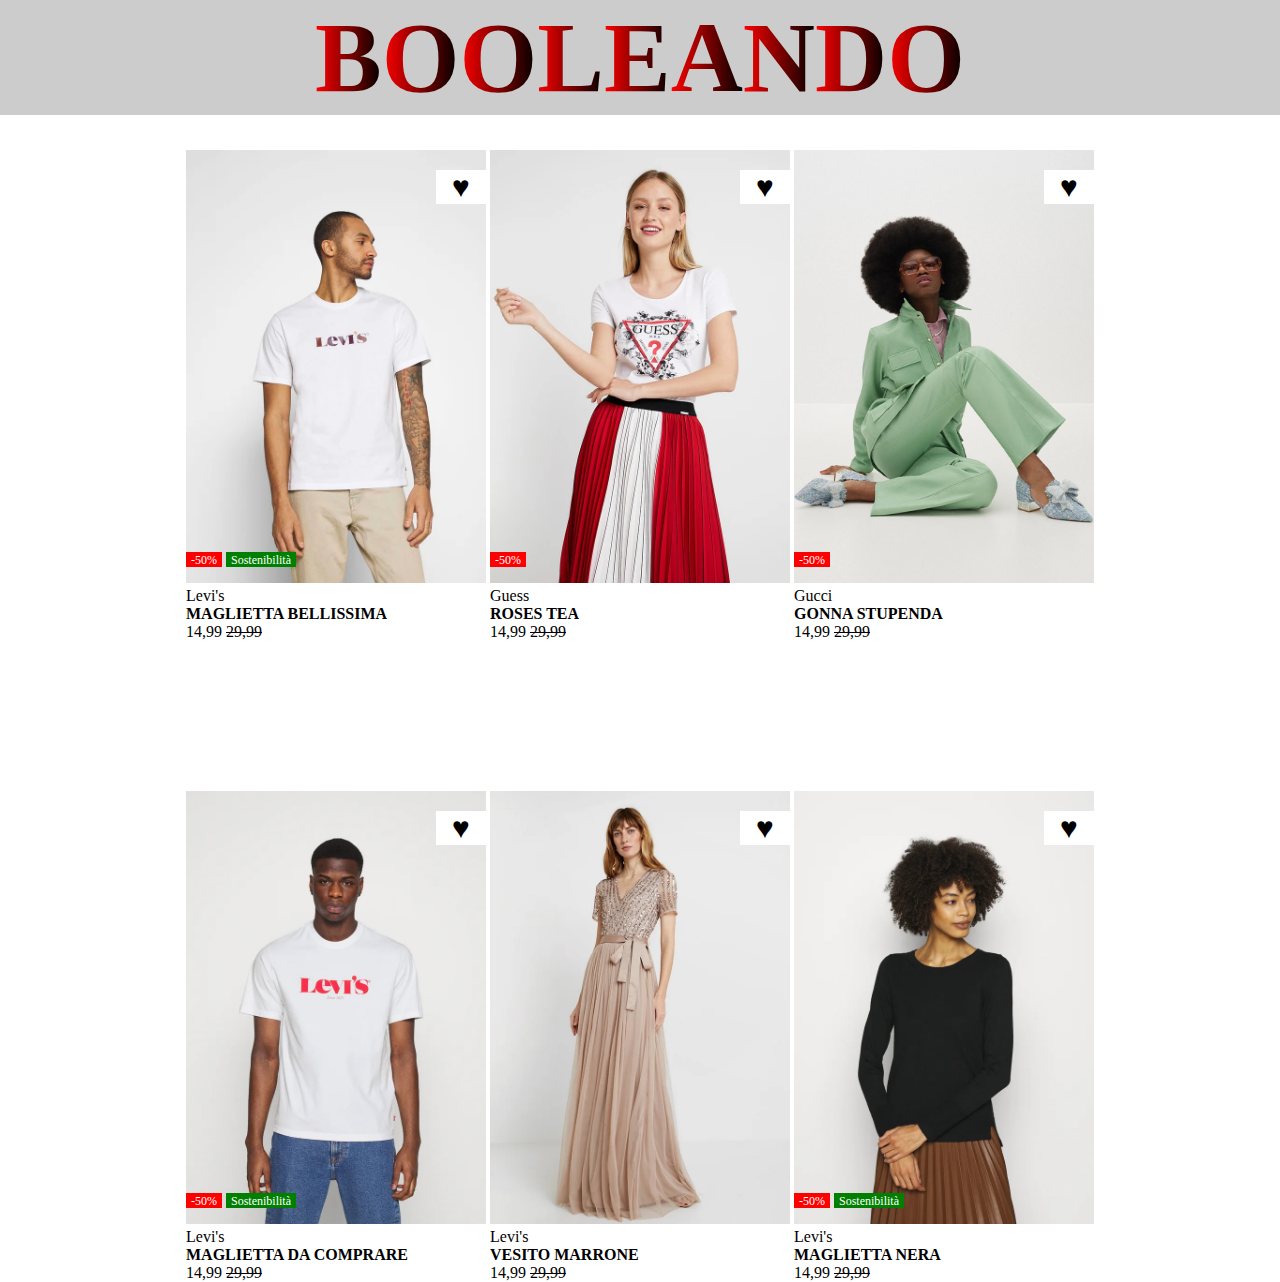
==== bonus/index.bonus.html @ a6916d93 "bonus" ====
<!DOCTYPE html>
<html lang="en">
<head>
    <meta charset="UTF-8">
    <meta http-equiv="X-UA-Compatible" content="IE=edge">
    <meta name="viewport" content="width=device-width, initial-scale=1.0">
    <link rel="stylesheet" href="style.bonus.css">
    <link rel="shortcut icon" href="../html-css-toboolist/img/m.jpg" type="image/x-icon">
    <title>Boolando</title>
</head>
<body>
    <main>
        <div class="titolo">
            <h1><span>B</span><span>O</span><span>O</span><span>L</span><span>E</span><span>A</span><span>N</span><span>D</span><span>O</span></h1>
        </div>
        <!-- first row -->
        <section class="row">
            <!-- prima immagine -->
            <div>
                <img id="levis" src="../img/1.webp" alt="maglietta-levis">
                <span class="heart">&hearts;</span>
                <span class="sconto-red">-50%</span>
                <span class="sostenibilita">Sostenibilità</span> 
            </div> 
            <!-- seconda immagine -->
            <div>
                <img id="gonna-guess" src="../img/2.webp">
                <span class="heart">&hearts;</span>
                <span class="sconto-red">-50%</span>
            </div>    
            <!-- terza immagine -->
            <div>
                <img id="vestito-verde" src="../img/3.webp">
                <span class="heart">&hearts;</span>
                <span class="sconto-red">-50%</span>
            </div> 
        </section>
        <section>
            <div class="didascalie">
                Levi's<br><strong>MAGLIETTA BELLISSIMA</strong><br> <span>14,99</span> <span class="testo-barrato">29,99</span> 
            </div>
            <div class="didascalie">
                Guess<br><strong>ROSES TEA</strong><br> <span>14,99</span> <span class="testo-barrato">29,99</span> 
            </div>
            <div class="didascalie">
                Gucci<br><strong>GONNA STUPENDA</strong><br> <span>14,99</span> <span class="testo-barrato">29,99</span> 
            </div>
            
        </section>

        <!-- second row -->
        <section class="row">
            <!-- prima immagine -->
            <div>
                <img id="levis-seconalinea" src="../img/4.webp" alt="maglietta-levis">
                <span class="heart">&hearts;</span>
                <span class="sconto-red">-50%</span>
                <span class="sostenibilita">Sostenibilità</span> 
            </div> 
            <!-- seconda immagine -->
            <div>
                <img id="vestito-marrone" src="../img/5.webp">
                <span class="heart">&hearts;</span>
            </div>    
            <!-- terza immagine -->
            <div>
                <img id="maglietta-nera" src="../img/6.webp">
                <span class="heart">&hearts;</span>
                <span class="sconto-red">-50%</span>
                <span class="sostenibilita">Sostenibilità</span> 
            </div> 
        </section>
        <section>
            <div class="didascalie">
                Levi's<br><strong>MAGLIETTA DA COMPRARE</strong><br> <span>14,99</span> <span class="testo-barrato">29,99</span> 
            </div>
            <div class="didascalie">
                Levi's<br><strong>VESITO MARRONE</strong><br> <span>14,99</span> <span class="testo-barrato">29,99</span> 
            </div>
            <div class="didascalie">
                Levi's<br><strong>MAGLIETTA NERA</strong><br> <span>14,99</span> <span class="testo-barrato">29,99</span> 
            </div>
        </section>   
    </main>    
</body>
</html>
---- bonus/style.bonus.css ----
img{
    width: 300px;
}
.row > div{
    display: inline-block;
    position: relative;
}
.row{
    text-align: center;
    padding-top: 150px;
}
.heart{
    font-size: 30px;
    background-color: white;
    z-index: 10;
    right: 0;
    width: 50px;
    top: 20px;
    color: black;
    position: absolute;
}
.heart:hover{
    color: red;
}
.sconto-red{
    position: absolute;
    background-color: red;
    z-index: 10;
    color: white;
    bottom: 20px;
    left: 0;
    height: 15px;
    line-height: 100%;
    font-size: 12px;
    padding: 2px 5px;
}
.sostenibilita{
    position: absolute;
    background-color: green;
    color: white;
    z-index: 10;
    bottom: 20px;
    height: 15px;
    line-height: 100%;
    font-size: 12px;
    padding: 2px 5px;
    left: 40px;
}
#levis:hover{
    content: url(../img/1b.webp);
}
#gonna-guess:hover{
    content: url(../img/2b.webp);
}
#vestito-verde:hover{
    content: url(../img/3b.webp);
}

/* didascalie */
.didascalie{
    width: 300px;
    display: inline-block;
    text-align: left;
}
section{
    text-align: center;
}
.testo-barrato{
    text-decoration: line-through;

}
/* seconda linea */
#levis-seconalinea:hover{
    content: url(../img/4b.webp);
}
#vestito-marrone:hover{
    content: url(../img/5b.webp);
}
#maglietta-nera:hover{
    content: url(../img/6b.webp);
}
h1> span{
    font-size: 100px;
    text-align: center;
    background-image: linear-gradient(to left, black, red);
    color: transparent;
    -webkit-background-clip: text;
}
h1{
    text-align: center;
    background-color: #ccc;
    position:fixed;
    width: 100%;
    z-index: 20;
}
*{
    margin: 0;
    padding: 0;
    box-sizing: border-box;
}
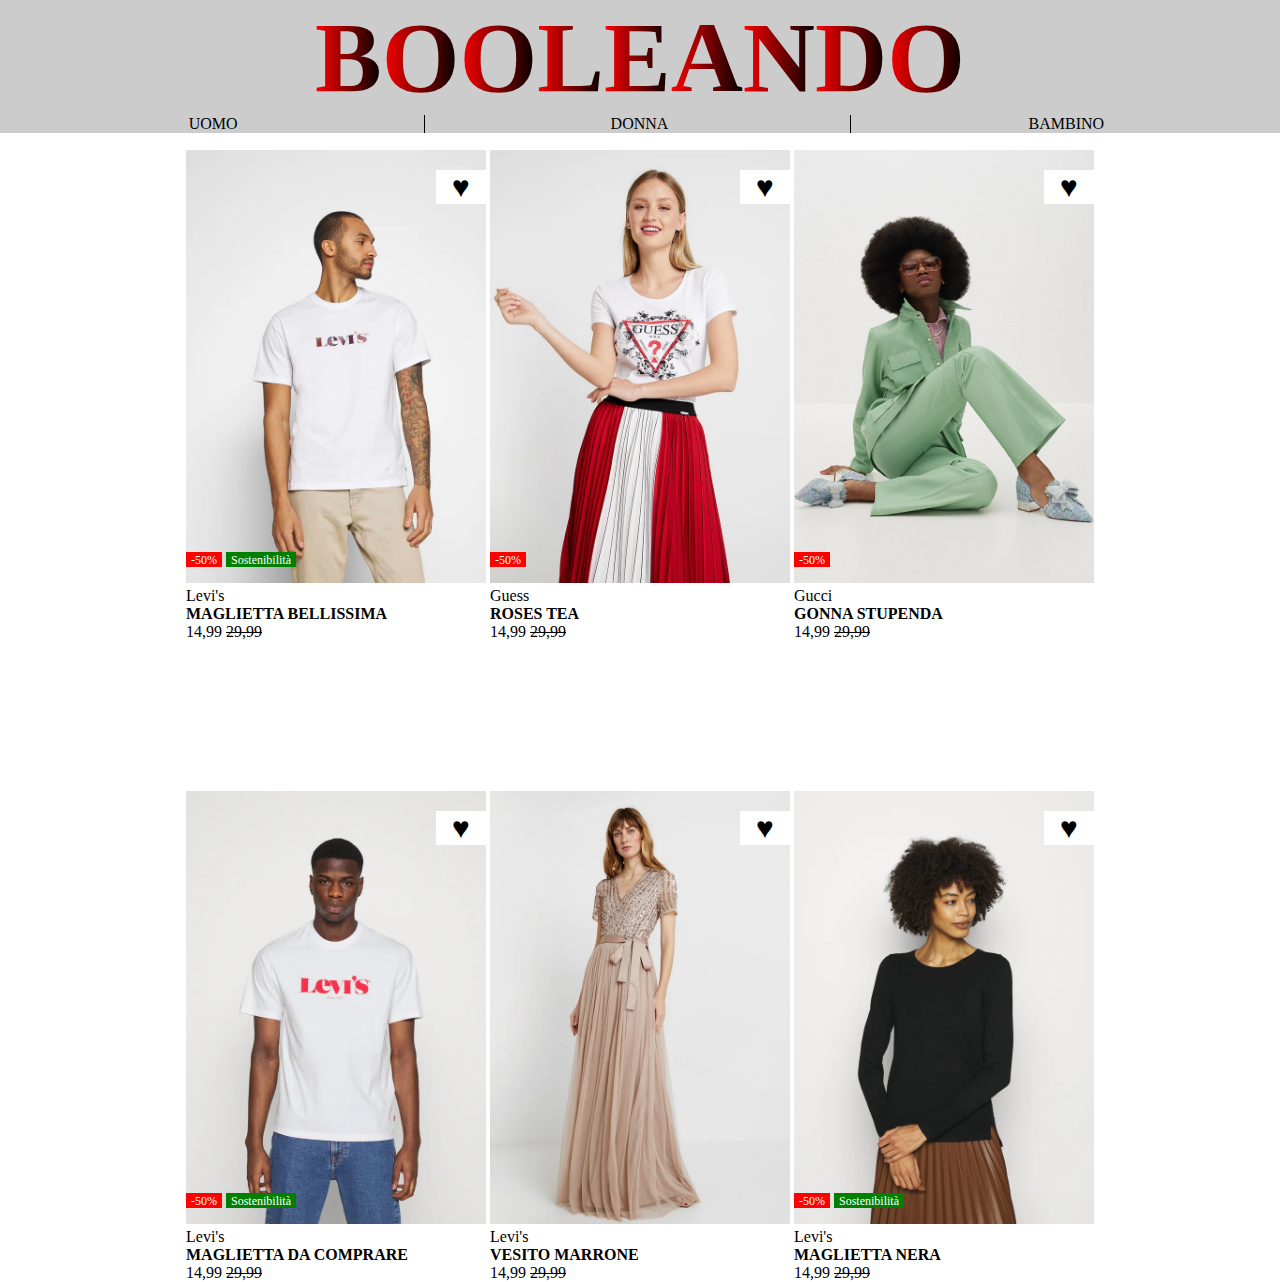
==== commit 4c2667a2: "modifiche bonus" ====
--- a/bonus/index.bonus.html
+++ b/bonus/index.bonus.html
@@ -12,7 +12,13 @@
     <main>
         <div class="titolo">
             <h1><span>B</span><span>O</span><span>O</span><span>L</span><span>E</span><span>A</span><span>N</span><span>D</span><span>O</span></h1>
+            <div class="container">
+                <div>UOMO</div>
+                <div>DONNA</div>
+                <div>BAMBINO</div>
+            </div>
         </div>
+       
         <!-- first row -->
         <section class="row">
             <!-- prima immagine -->
--- a/bonus/style.bonus.css
+++ b/bonus/style.bonus.css
@@ -86,7 +86,7 @@
     color: transparent;
     -webkit-background-clip: text;
 }
-h1{
+.titolo{
     text-align: center;
     background-color: #ccc;
     position:fixed;
@@ -98,3 +98,11 @@
     padding: 0;
     box-sizing: border-box;
 }
+.container> div{
+    width: 33%;
+    display: inline-block;
+    border-right: solid black 1px;
+}
+.container :last-child{
+    border-right: 0px;
+}
